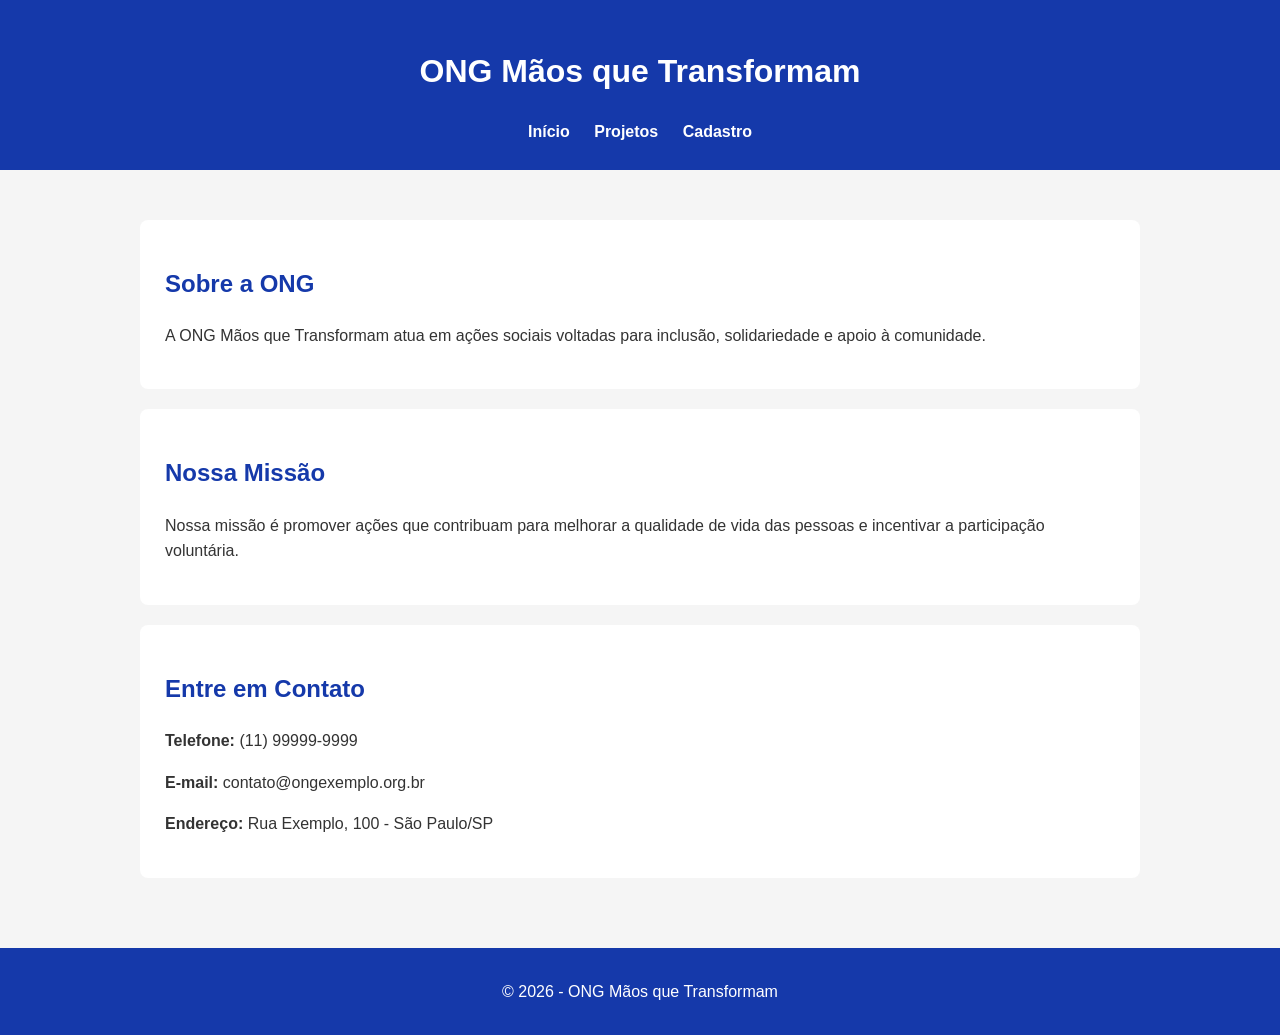
==== index.html @ 9b3cd300 "Add files via upload" ====
<!DOCTYPE html>
<html lang="pt-BR">

<head>
    <meta charset="UTF-8">
    <meta name="viewport" content="width=device-width, initial-scale=1.0">
    <title>ONG Mãos que Transformam</title>
   <style>

body {
    font-family: Arial, sans-serif;
    margin: 0;
    line-height: 1.6;
    background-color: #f5f5f5;
    color: #333;
}

header {
    background-color: #1539AA;
    color: white;
    padding: 25px;
    text-align: center;
}

nav {
    margin-top: 15px;
}

nav a {
    color: white;
    text-decoration: none;
    margin: 0 10px;
    font-weight: bold;
}

nav a:hover {
    text-decoration: underline;
}

main {
    max-width: 1000px;
    margin: 30px auto;
    padding: 20px;
}

section {
    background-color: white;
    padding: 25px;
    margin-bottom: 20px;
    border-radius: 8px;
}

h2 {
    color: #1539AA;
}

footer {
    background-color: #1539AA;
    color: white;
    text-align: center;
    padding: 15px;
}

input,
select,
textarea {
    width: 100%;
    padding: 10px;
    margin-top: 5px;
    margin-bottom: 15px;
    box-sizing: border-box;
}

fieldset {
    margin-bottom: 20px;
    padding: 20px;
}

button {
    padding: 10px 20px;
    margin-right: 10px;
    cursor: pointer;
}

</style>
</head>
  
<body>

    <header>

        <h1>ONG Mãos que Transformam</h1>

        <nav aria-label="Navegação principal">
            <a href="index.html">Início</a>
            <a href="projetos.html">Projetos</a>
            <a href="cadastro.html">Cadastro</a>
        </nav>

    </header>

  <main>

    <section>
        <h2>Sobre a ONG</h2>

        <p>
            A ONG Mãos que Transformam atua em ações sociais
            voltadas para inclusão, solidariedade e apoio à comunidade.
        </p>
    </section>

    <section>
        <h2>Nossa Missão</h2>

        <p>
            Nossa missão é promover ações que contribuam para
            melhorar a qualidade de vida das pessoas e incentivar
            a participação voluntária.
        </p>
    </section>

    <section>
        <h2>Entre em Contato</h2>

        <p>
            <strong>Telefone:</strong> (11) 99999-9999
        </p>

        <p>
            <strong>E-mail:</strong> contato@ongexemplo.org.br
        </p>

        <p>
            <strong>Endereço:</strong> Rua Exemplo, 100 - São Paulo/SP
        </p>

    </section>

</main>

  <footer>

    <p>
        &copy; 2026 - ONG Mãos que Transformam
    </p>

</footer>

</body>
</html>
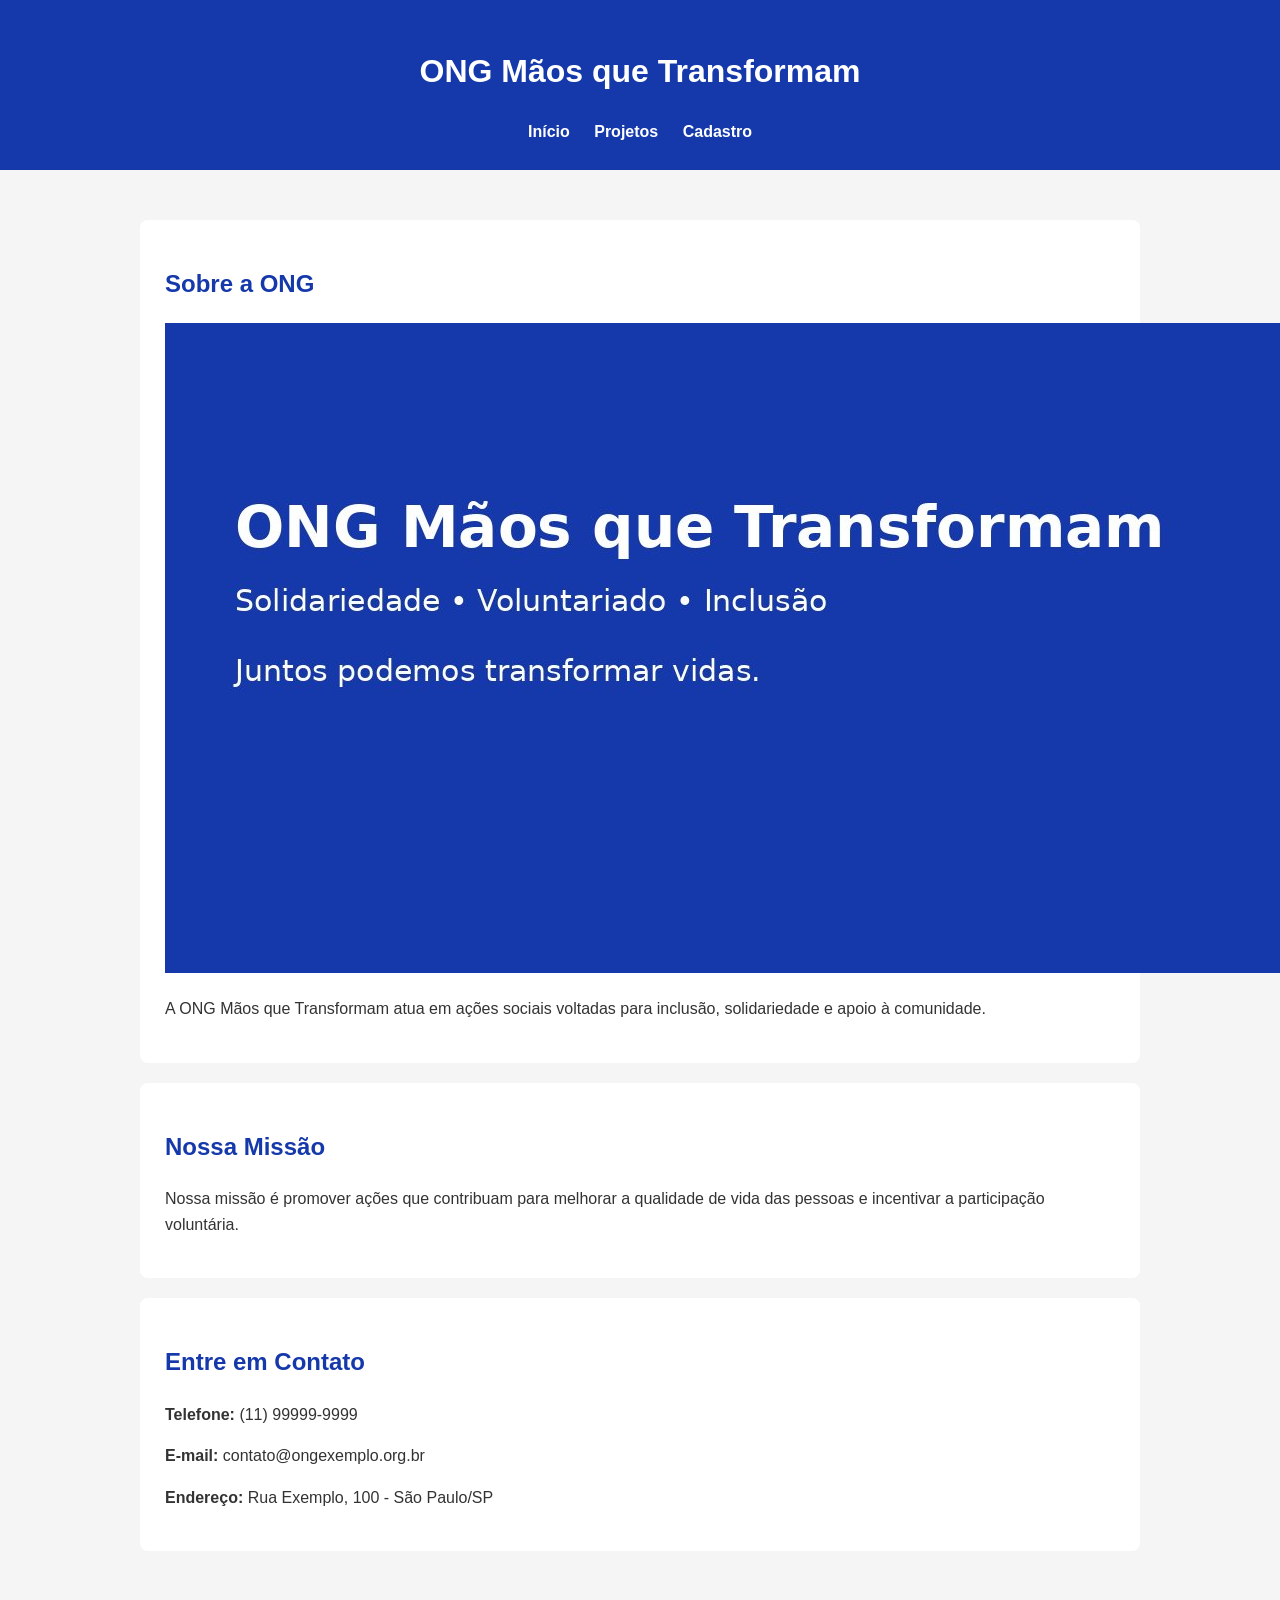
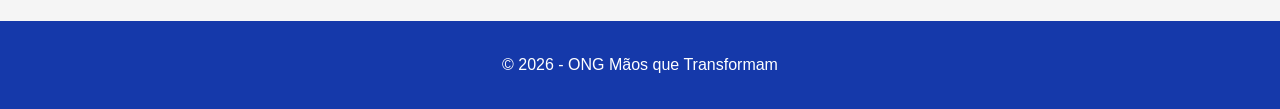
==== commit 05c94ccf: "Update index.html" ====
--- a/index.html
+++ b/index.html
@@ -103,7 +103,7 @@
 
     <section>
         <h2>Sobre a ONG</h2>
-
+<img src="imagens/ong.jpg" alt="Voluntários da ONG realizando uma ação social">
         <p>
             A ONG Mãos que Transformam atua em ações sociais
             voltadas para inclusão, solidariedade e apoio à comunidade.
@@ -148,4 +148,4 @@
 </footer>
 
 </body>
-</html>+</html>
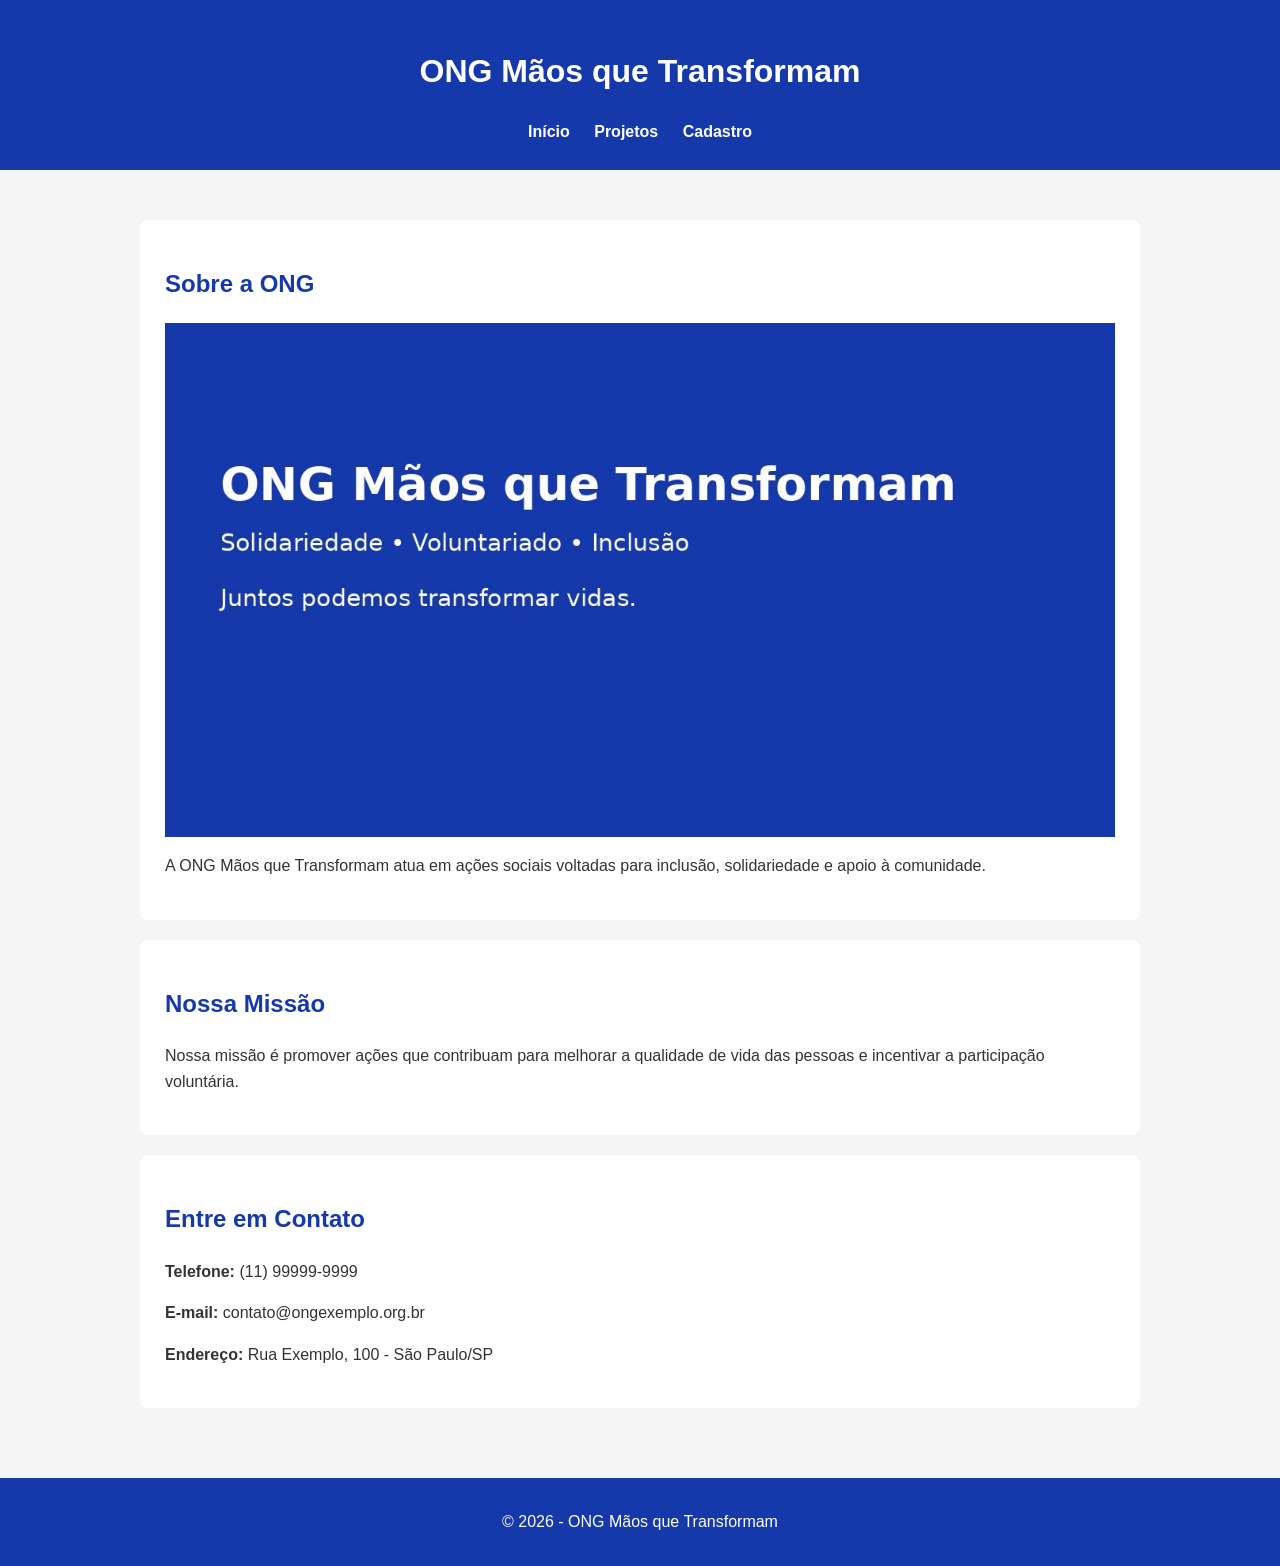
==== commit 242bfc5c: "Update index.html" ====
--- a/index.html
+++ b/index.html
@@ -82,6 +82,17 @@
     cursor: pointer;
 }
 
+img {
+    max-width: 100%;
+    height: auto;
+    display: block;
+    margin: 15px auto;
+}
+
+
+
+
+       
 </style>
 </head>
   
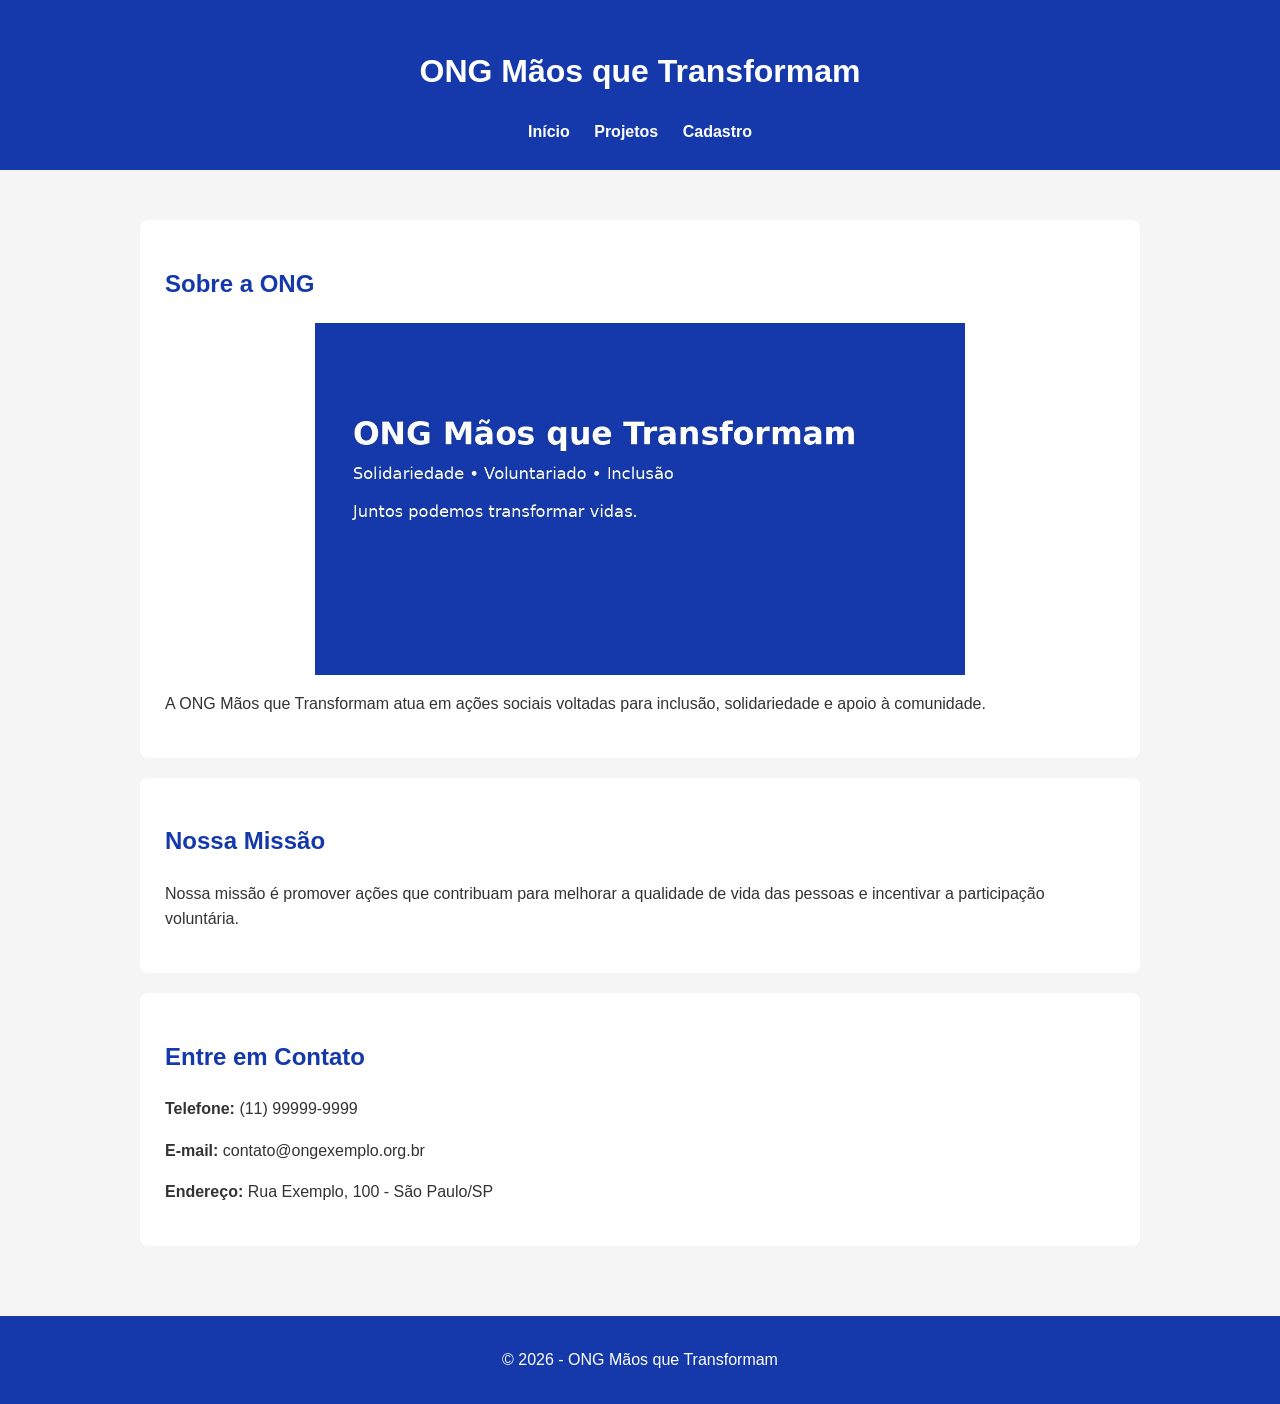
==== commit 75a0590d: "Update index.html" ====
--- a/index.html
+++ b/index.html
@@ -83,7 +83,8 @@
 }
 
 img {
-    max-width: 100%;
+    width: 70%;
+    max-width: 650px;
     height: auto;
     display: block;
     margin: 15px auto;
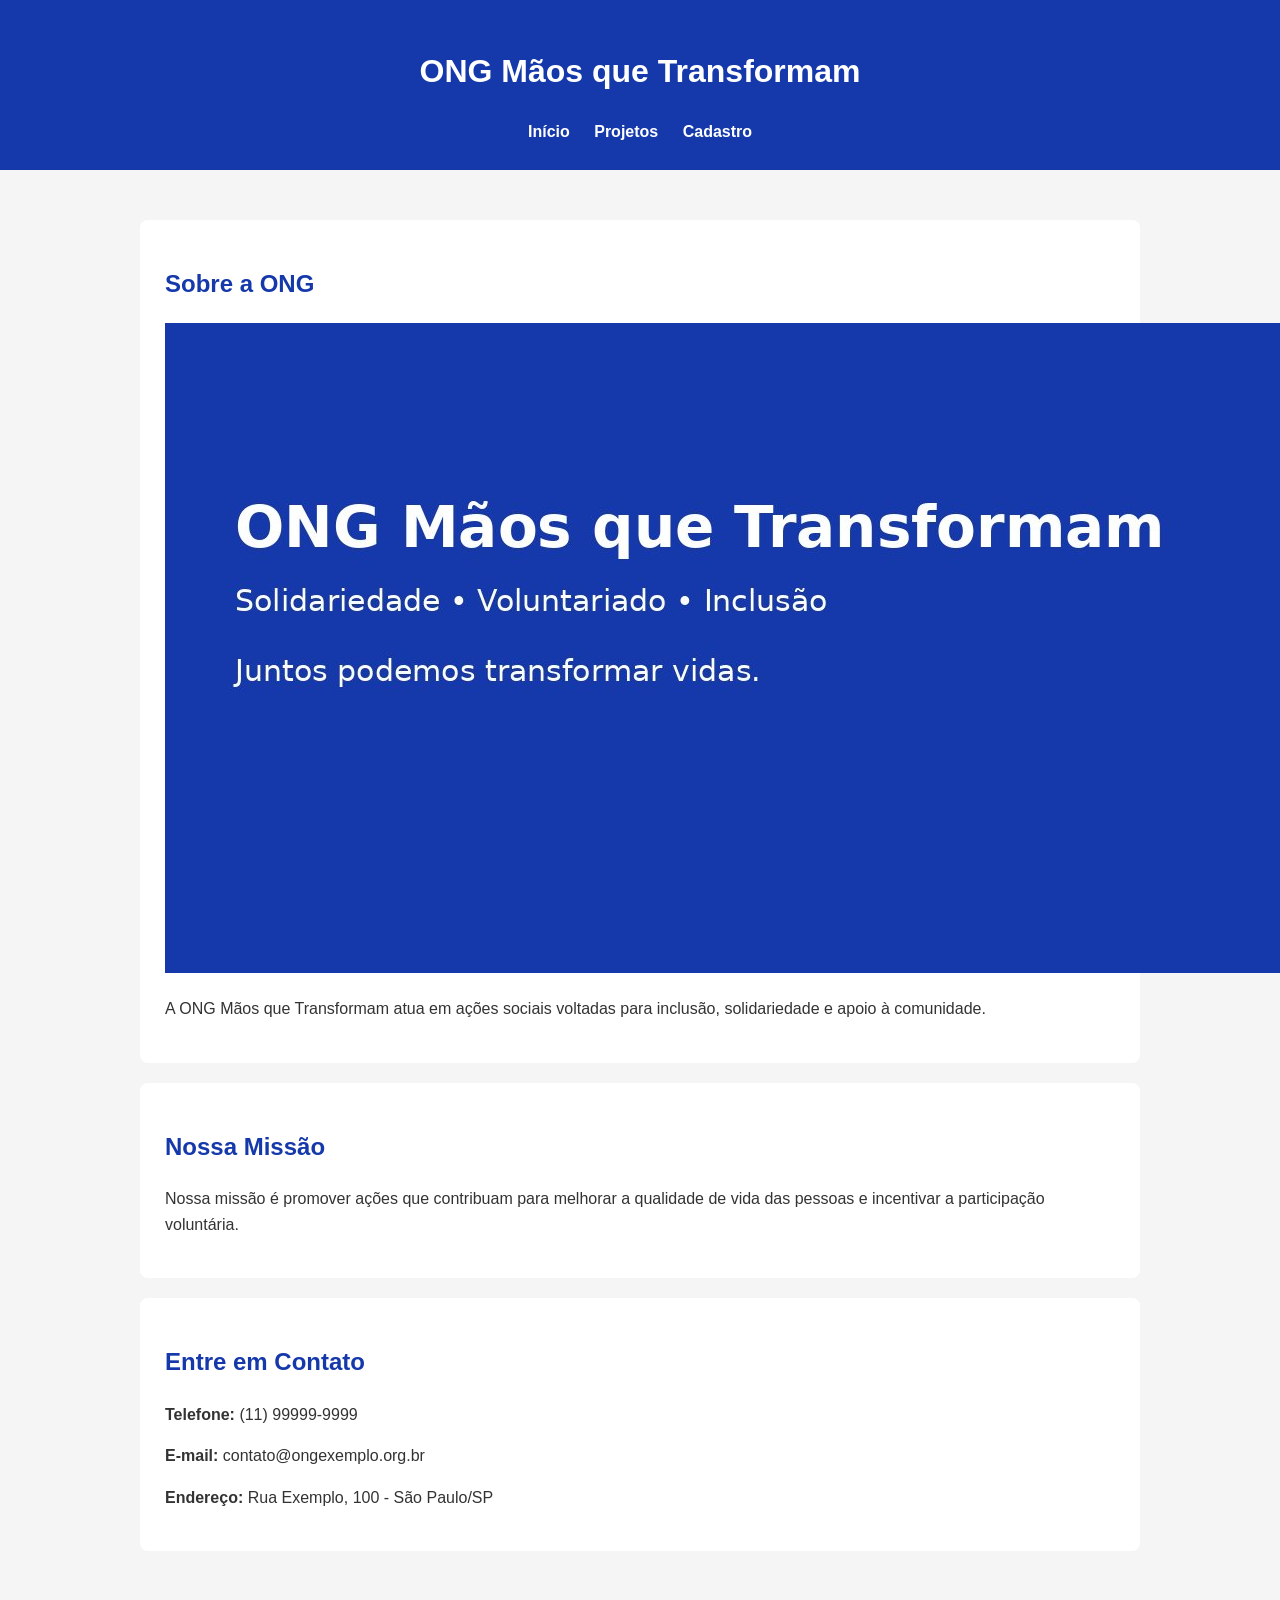
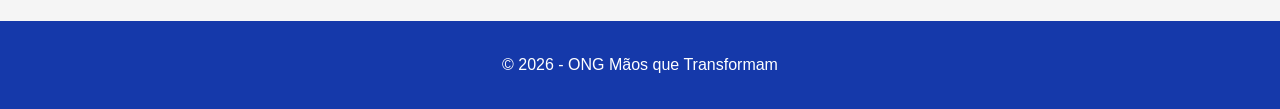
==== commit b49d14c6: "Update index.html" ====
--- a/index.html
+++ b/index.html
@@ -5,97 +5,10 @@
     <meta charset="UTF-8">
     <meta name="viewport" content="width=device-width, initial-scale=1.0">
     <title>ONG Mãos que Transformam</title>
-   <style>
 
-body {
-    font-family: Arial, sans-serif;
-    margin: 0;
-    line-height: 1.6;
-    background-color: #f5f5f5;
-    color: #333;
-}
-
-header {
-    background-color: #1539AA;
-    color: white;
-    padding: 25px;
-    text-align: center;
-}
-
-nav {
-    margin-top: 15px;
-}
-
-nav a {
-    color: white;
-    text-decoration: none;
-    margin: 0 10px;
-    font-weight: bold;
-}
-
-nav a:hover {
-    text-decoration: underline;
-}
-
-main {
-    max-width: 1000px;
-    margin: 30px auto;
-    padding: 20px;
-}
-
-section {
-    background-color: white;
-    padding: 25px;
-    margin-bottom: 20px;
-    border-radius: 8px;
-}
-
-h2 {
-    color: #1539AA;
-}
-
-footer {
-    background-color: #1539AA;
-    color: white;
-    text-align: center;
-    padding: 15px;
-}
-
-input,
-select,
-textarea {
-    width: 100%;
-    padding: 10px;
-    margin-top: 5px;
-    margin-bottom: 15px;
-    box-sizing: border-box;
-}
-
-fieldset {
-    margin-bottom: 20px;
-    padding: 20px;
-}
-
-button {
-    padding: 10px 20px;
-    margin-right: 10px;
-    cursor: pointer;
-}
-
-img {
-    width: 70%;
-    max-width: 650px;
-    height: auto;
-    display: block;
-    margin: 15px auto;
-}
-
-
-
-
-       
-</style>
-</head>
+    <link rel="stylesheet" href="style.css">
+    
+  </head>
   
 <body>
 
--- a/style.css
+++ b/style.css
@@ -0,0 +1,134 @@
+/* ==============================
+   DESIGN SYSTEM
+   ONG MÃOS QUE TRANSFORMAM
+   ============================== */
+
+:root {
+    --azul-principal: #1539AA;
+    --azul-secundario: #2563EB;
+    --cinza-claro: #F5F5F5;
+    --branco: #FFFFFF;
+    --lilas: #8B5CF6;
+    --lilas-claro: #EDE9FE;
+    --texto-principal: #333333;
+    --texto-secundario: #666666;
+}
+
+
+/* ==============================
+   CONFIGURAÇÕES GERAIS
+   ============================== */
+
+body {
+    font-family: Arial, sans-serif;
+    margin: 0;
+    line-height: 1.6;
+    background-color: var(--cinza-claro);
+    color: var(--texto-principal);
+}
+
+
+/* ==============================
+   CABEÇALHO
+   ============================== */
+
+header {
+    background-color: var(--azul-principal);
+    color: var(--branco);
+    padding: 25px;
+    text-align: center;
+}
+
+
+/* ==============================
+   NAVEGAÇÃO
+   ============================== */
+
+nav {
+    margin-top: 15px;
+}
+
+nav a {
+    color: var(--branco);
+    text-decoration: none;
+    margin: 0 10px;
+    font-weight: bold;
+}
+
+nav a:hover {
+    text-decoration: underline;
+}
+
+
+/* ==============================
+   CONTEÚDO PRINCIPAL
+   ============================== */
+
+main {
+    max-width: 1000px;
+    margin: 30px auto;
+    padding: 20px;
+}
+
+
+/* ==============================
+   SEÇÕES
+   ============================== */
+
+section {
+    background-color: var(--branco);
+    padding: 25px;
+    margin-bottom: 20px;
+    border-radius: 8px;
+}
+
+h2 {
+    color: var(--azul-principal);
+}
+
+
+/* ==============================
+   LISTAS
+   ============================== */
+
+ul {
+    line-height: 2;
+}
+
+
+/* ==============================
+   RODAPÉ
+   ============================== */
+
+footer {
+    background-color: var(--azul-principal);
+    color: var(--branco);
+    text-align: center;
+    padding: 15px;
+}
+
+
+/* ==============================
+   FORMULÁRIOS
+   ============================== */
+
+input,
+select,
+textarea {
+    width: 100%;
+    padding: 10px;
+    margin-top: 5px;
+    margin-bottom: 15px;
+    box-sizing: border-box;
+}
+
+fieldset {
+    margin-bottom: 20px;
+    padding: 20px;
+}
+
+button {
+    padding: 10px 20px;
+    margin-right: 10px;
+    cursor: pointer;
+}
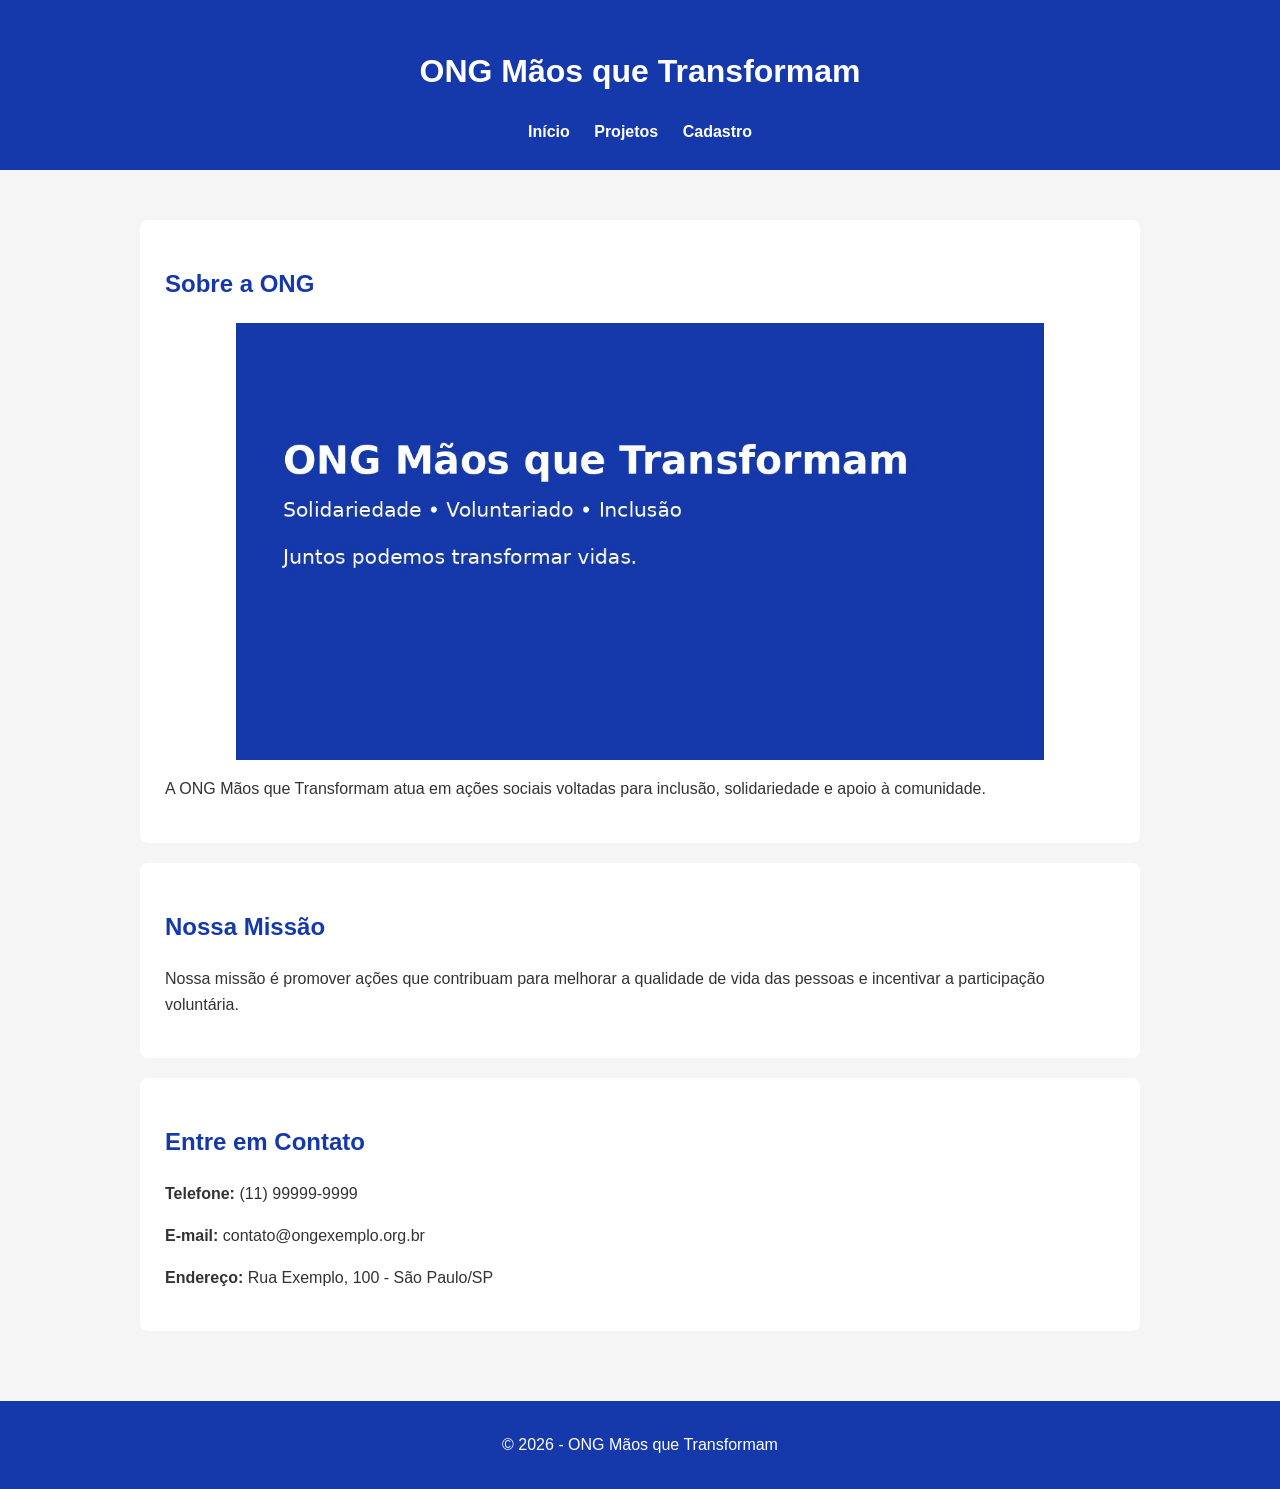
==== commit 688816a6: "Update index.html Adiciona container principal da SPA" ====
--- a/index.html
+++ b/index.html
@@ -25,7 +25,7 @@
     </header>
 
   <main>
-
+<div id="app">
     <section>
         <h2>Sobre a ONG</h2>
 <img src="imagens/ong.jpg" alt="Voluntários da ONG realizando uma ação social">
@@ -61,7 +61,7 @@
         </p>
 
     </section>
-
+</div>
 </main>
 
   <footer>
--- a/style.css
+++ b/style.css
@@ -65,6 +65,7 @@
    ============================== */
 
 main {
+   
     max-width: 1000px;
     margin: 30px auto;
     padding: 20px;
@@ -76,10 +77,11 @@
    ============================== */
 
 section {
-    background-color: var(--branco);
-    padding: 25px;
-    margin-bottom: 20px;
-    border-radius: 8px;
+
+   background-color: var(--branco);
+   padding: 25px;
+   margin-bottom: 20px;
+   border-radius: 8px;
 }
 
 h2 {
@@ -122,7 +124,13 @@
     box-sizing: border-box;
 }
 
+form {
+    width: 100%;
+}
+
 fieldset {
+    width: 100%;
+    box-sizing: border-box;
     margin-bottom: 20px;
     padding: 20px;
 }
@@ -132,3 +140,57 @@
     margin-right: 10px;
     cursor: pointer;
 }
+
+/* ==============================
+   BADGES
+   ============================== */
+
+.badge {
+    display: inline-block;
+    background-color: var(--lilas-claro);
+    color: var(--azul-principal);
+    padding: 6px 12px;
+    border-radius: 20px;
+    font-size: 14px;
+    font-weight: bold;
+    margin: 10px 0;
+}
+/* ==============================
+   IMAGENS RESPONSIVAS
+   ============================== */
+
+img {
+    max-width: 100%;
+    height: auto;
+    display: block;
+}
+section img {
+    width: 85%;
+    max-width: 900px;
+    height: auto;
+    margin: 0 auto;
+}
+
+/* =========================
+   TOAST DE FEEDBACK
+   ========================= */
+
+.toast {
+    position: fixed;
+    bottom: 30px;
+    right: 30px;
+    background-color: #1539AA;
+    color: #FFFFFF;
+    padding: 15px 22px;
+    border-radius: 8px;
+    box-shadow: 0 4px 12px rgba(0, 0, 0, 0.2);
+    opacity: 0;
+    visibility: hidden;
+    transition: opacity 0.3s ease, visibility 0.3s ease;
+    z-index: 1000;
+}
+
+.toast.show {
+    opacity: 1;
+    visibility: visible;
+}
